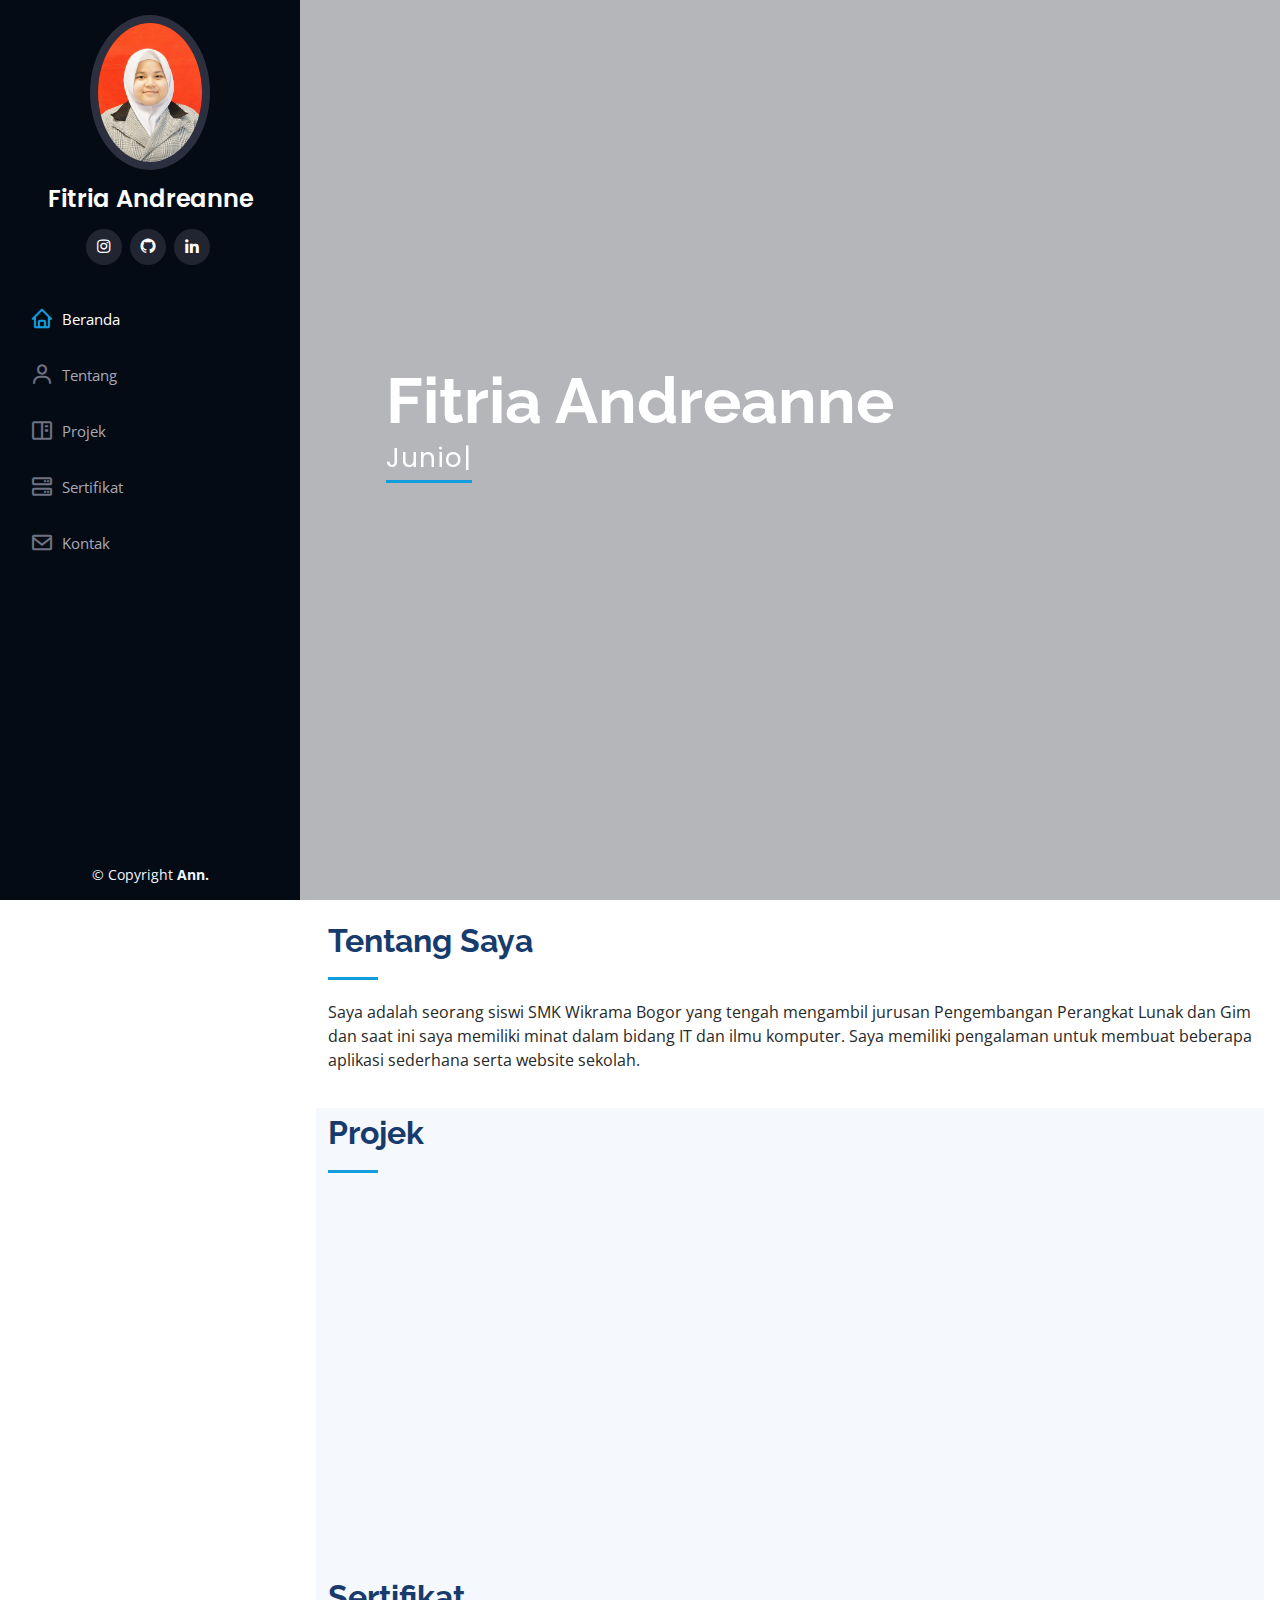
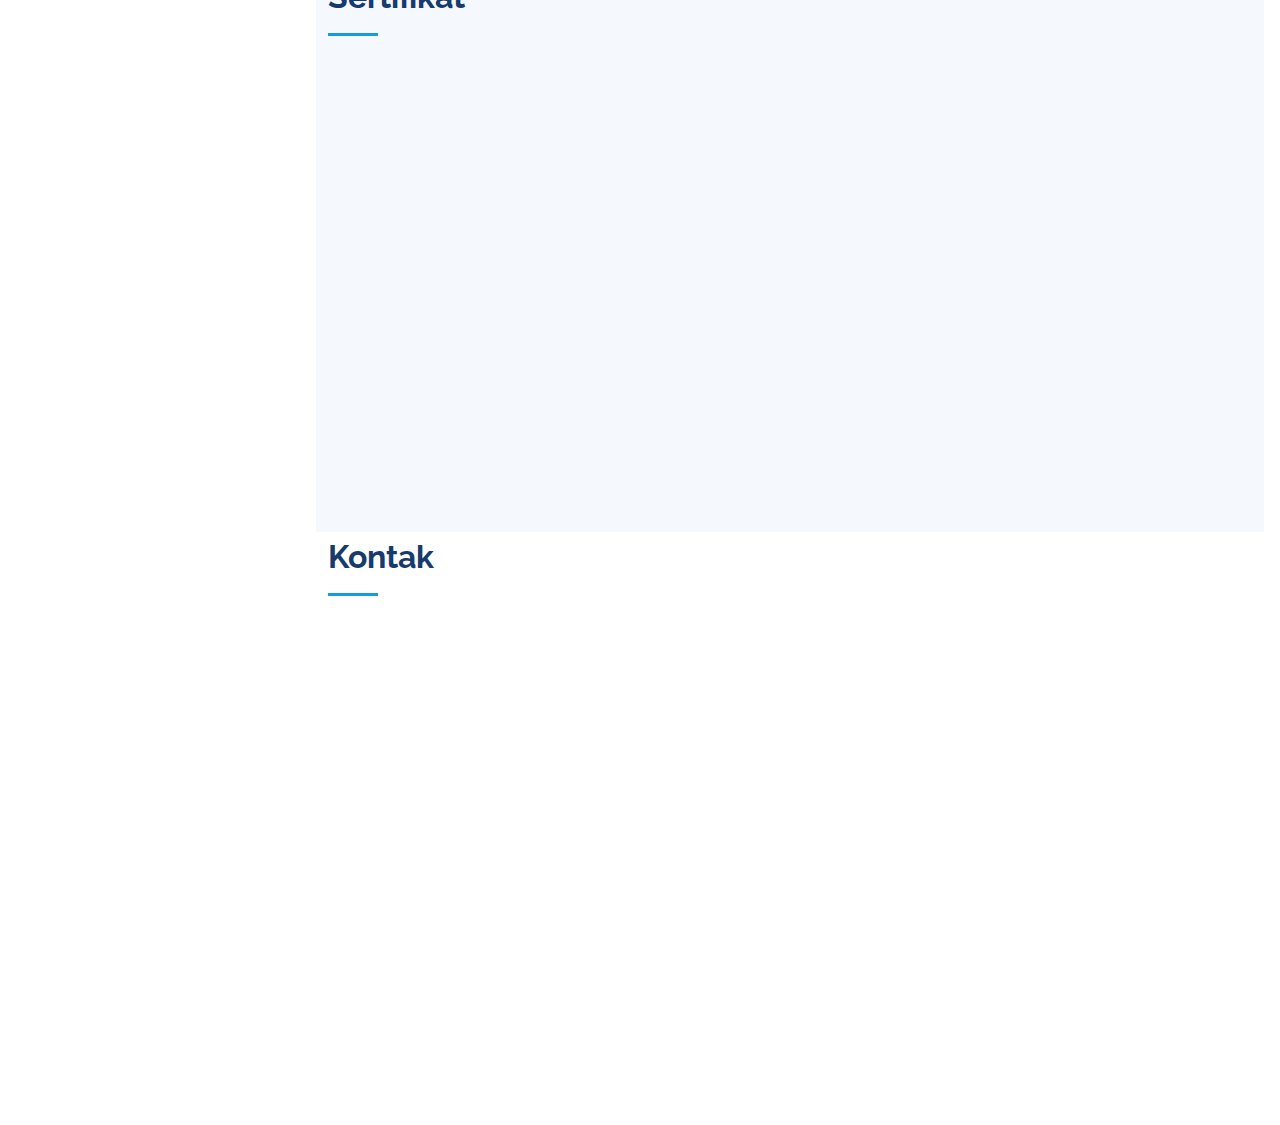
==== index.html @ 913ece06 "portfolio anne" ====
<!DOCTYPE html>
<html lang="en">

<head>
  <meta charset="utf-8">
  <meta content="width=device-width, initial-scale=1.0" name="viewport">

  <title>Portfolio FitriaAndreanne</title>
  <meta content="" name="description">
  <meta content="" name="keywords">

  <!-- Favicons -->
  

  <!-- Google Fonts -->
  <link href="https://fonts.googleapis.com/css?family=Open+Sans:300,300i,400,400i,600,600i,700,700i|Raleway:300,300i,400,400i,500,500i,600,600i,700,700i|Poppins:300,300i,400,400i,500,500i,600,600i,700,700i" rel="stylesheet">

  <!-- Vendor CSS Files -->
  <link href="assets/vendor/aos/aos.css" rel="stylesheet">
  <link href="assets/vendor/bootstrap/css/bootstrap.min.css" rel="stylesheet">
  <link href="assets/vendor/bootstrap-icons/bootstrap-icons.css" rel="stylesheet">
  <link href="assets/vendor/boxicons/css/boxicons.min.css" rel="stylesheet">
  <link href="assets/vendor/glightbox/css/glightbox.min.css" rel="stylesheet">
  <link href="assets/vendor/swiper/swiper-bundle.min.css" rel="stylesheet">

  <!-- Template Main CSS File -->
  <link href="assets/css/style.css" rel="stylesheet">

  <!-- =======================================================
  * Template Name: iPortfolio - v3.10.0
  * Template URL: https://bootstrapmade.com/iportfolio-bootstrap-portfolio-websites-template/
  * Author: BootstrapMade.com
  * License: https://bootstrapmade.com/license/
  ======================================================== -->
</head>

<body>

  <!-- ======= Mobile nav toggle button ======= -->
  <i class="bi bi-list mobile-nav-toggle d-xl-none"></i>

  <!-- ======= Header ======= -->
  <header id="header">
    <div class="d-flex flex-column">

      <div class="profile">
        <img src="assets/img/formal-anne.jpg" alt="" class="img-fluid rounded-circle">
        <h1 class="text-light"><a href="index.html">Fitria Andreanne</a></h1>
        <div class="social-links mt-3 text-center">
          <a href="https://www.instagram.com/aanneuu_/" class="instagram"><i class="bx bxl-instagram"></i></a>
          <a href="https://github.com/FitriaAndreanne" class="google-plus"><i class="bx bxl-github"></i></a>
          <a href="https://www.linkedin.com/in/fitria-andreanne-865a6024b/" class="linkedin"><i class="bx bxl-linkedin"></i></a>
          <!-- <a href="mailto:fitriaann06@gmail.com" class="linkedin"><i class="bx bxl-gmail"></i></a> -->
        </div>
      </div>

      <nav id="navbar" class="nav-menu navbar">
        <ul>
          <li><a href="#hero" class="nav-link scrollto active"><i class="bx bx-home"></i> <span>Beranda</span></a></li>
          <li><a href="#about" class="nav-link scrollto"><i class="bx bx-user"></i> <span>Tentang</span></a></li>
          <li><a href="#portfolio" class="nav-link scrollto"><i class="bx bx-book-content"></i> <span>Projek</span></a></li>
          <li><a href="#sertifikat" class="nav-link scrollto"><i class="bx bx-server"></i> <span>Sertifikat</span></a></li>
          <li><a href="#contact" class="nav-link scrollto"><i class="bx bx-envelope"></i> <span>Kontak</span></a></li>
        </ul>
      </nav><!-- .nav-menu -->
    </div>
  </header><!-- End Header -->

  <!-- ======= Hero Section ======= -->
  <section id="hero" class="d-flex flex-column justify-content-center align-items-center p-3">
    <div class="hero-container" data-aos="fade-in">
      <h1>Fitria Andreanne</h1>
      <p><span class="typed" data-typed-items="Junior Front-end Developer"></span></p>
    </div>
  </section><!-- End Hero -->

  <main id="main" class="p-3">

    <!-- ======= About Section ======= -->
    <section id="about" class="about">
      <div class="container">

        <div class="section-title">
          <h2>Tentang Saya</h2>
          <p>Saya adalah seorang siswi SMK Wikrama Bogor yang tengah mengambil jurusan Pengembangan Perangkat Lunak dan Gim
            dan saat ini saya memiliki minat dalam bidang IT dan ilmu komputer. Saya memiliki pengalaman untuk membuat beberapa
            aplikasi sederhana serta website sekolah.</p>
        </div>

        <!-- <div class="row">
          
          <div class="col-lg-8 pt-4 pt-lg-0 content" data-aos="fade-left">
            <h3>Front-end Developer</h3>
            <p class="fst-italic">
              Lorem ipsum dolor sit amet, consectetur adipiscing elit, sed do eiusmod tempor incididunt ut labore et dolore
              magna aliqua.
            </p>
            <div class="row">
              <div class="col-lg-6">
                <ul>
                  <li><i class="bi bi-chevron-right"></i> <strong>Birthday:</strong> <span>1 May 1995</span></li>
                  <li><i class="bi bi-chevron-right"></i> <strong>Website:</strong> <span>www.example.com</span></li>
                  <li><i class="bi bi-chevron-right"></i> <strong>Phone:</strong> <span>+123 456 7890</span></li>
                  <li><i class="bi bi-chevron-right"></i> <strong>City:</strong> <span>New York, USA</span></li>
                </ul>
              </div>
              <div class="col-lg-6">
                <ul>
                  <li><i class="bi bi-chevron-right"></i> <strong>Age:</strong> <span>30</span></li>
                  <li><i class="bi bi-chevron-right"></i> <strong>Degree:</strong> <span>Master</span></li>
                  <li><i class="bi bi-chevron-right"></i> <strong>PhEmailone:</strong> <span>email@example.com</span></li>
                  <li><i class="bi bi-chevron-right"></i> <strong>Freelance:</strong> <span>Available</span></li>
                </ul>
              </div>
            </div>
            <p>
              Officiis eligendi itaque labore et dolorum mollitia officiis optio vero. Quisquam sunt adipisci omnis et ut. Nulla accusantium dolor incidunt officia tempore. Et eius omnis.
              Cupiditate ut dicta maxime officiis quidem quia. Sed et consectetur qui quia repellendus itaque neque. Aliquid amet quidem ut quaerat cupiditate. Ab et eum qui repellendus omnis culpa magni laudantium dolores.
            </p>
          </div>
        </div> -->

      </div>
    </section>

    <!-- ======= Facts Section ======= -->
    <!-- <section id="facts" class="facts">
      <div class="container">

        <div class="section-title">
          <h2>Facts</h2>
          <p>Magnam dolores commodi suscipit. Necessitatibus eius consequatur ex aliquid fuga eum quidem. Sit sint consectetur velit. Quisquam quos quisquam cupiditate. Et nemo qui impedit suscipit alias ea. Quia fugiat sit in iste officiis commodi quidem hic quas.</p>
        </div>

        <div class="row no-gutters">

          <div class="col-lg-3 col-md-6 d-md-flex align-items-md-stretch" data-aos="fade-up">
            <div class="count-box">
              <i class="bi bi-emoji-smile"></i>
              <span data-purecounter-start="0" data-purecounter-end="232" data-purecounter-duration="1" class="purecounter"></span>
              <p><strong>Happy Clients</strong> consequuntur quae</p>
            </div>
          </div>

          <div class="col-lg-3 col-md-6 d-md-flex align-items-md-stretch" data-aos="fade-up" data-aos-delay="100">
            <div class="count-box">
              <i class="bi bi-journal-richtext"></i>
              <span data-purecounter-start="0" data-purecounter-end="521" data-purecounter-duration="1" class="purecounter"></span>
              <p><strong>Projects</strong> adipisci atque cum quia aut</p>
            </div>
          </div>

          <div class="col-lg-3 col-md-6 d-md-flex align-items-md-stretch" data-aos="fade-up" data-aos-delay="200">
            <div class="count-box">
              <i class="bi bi-headset"></i>
              <span data-purecounter-start="0" data-purecounter-end="1453" data-purecounter-duration="1" class="purecounter"></span>
              <p><strong>Hours Of Support</strong> aut commodi quaerat</p>
            </div>
          </div>

          <div class="col-lg-3 col-md-6 d-md-flex align-items-md-stretch" data-aos="fade-up" data-aos-delay="300">
            <div class="count-box">
              <i class="bi bi-people"></i>
              <span data-purecounter-start="0" data-purecounter-end="32" data-purecounter-duration="1" class="purecounter"></span>
              <p><strong>Hard Workers</strong> rerum asperiores dolor</p>
            </div>
          </div>

        </div>

      </div> -->
    <!-- </section>End Facts Section -->

    <!-- ======= Skills Section ======= -->
    <!-- <section id="skills" class="skills section-bg">
      <div class="container">

        <div class="section-title">
          <h2>Skills</h2>
          <p>Magnam dolores commodi suscipit. Necessitatibus eius consequatur ex aliquid fuga eum quidem. Sit sint consectetur velit. Quisquam quos quisquam cupiditate. Et nemo qui impedit suscipit alias ea. Quia fugiat sit in iste officiis commodi quidem hic quas.</p>
        </div>

        <div class="row skills-content">

          <div class="col-lg-6" data-aos="fade-up">

            <div class="progress">
              <span class="skill">HTML <i class="val">100%</i></span>
              <div class="progress-bar-wrap">
                <div class="progress-bar" role="progressbar" aria-valuenow="100" aria-valuemin="0" aria-valuemax="100"></div>
              </div>
            </div>

            <div class="progress">
              <span class="skill">CSS <i class="val">90%</i></span>
              <div class="progress-bar-wrap">
                <div class="progress-bar" role="progressbar" aria-valuenow="90" aria-valuemin="0" aria-valuemax="100"></div>
              </div>
            </div>

            <div class="progress">
              <span class="skill">JavaScript <i class="val">75%</i></span>
              <div class="progress-bar-wrap">
                <div class="progress-bar" role="progressbar" aria-valuenow="75" aria-valuemin="0" aria-valuemax="100"></div>
              </div>
            </div>

          </div>

          <div class="col-lg-6" data-aos="fade-up" data-aos-delay="100">

            <div class="progress">
              <span class="skill">PHP <i class="val">80%</i></span>
              <div class="progress-bar-wrap">
                <div class="progress-bar" role="progressbar" aria-valuenow="80" aria-valuemin="0" aria-valuemax="100"></div>
              </div>
            </div>

            <div class="progress">
              <span class="skill">WordPress/CMS <i class="val">90%</i></span>
              <div class="progress-bar-wrap">
                <div class="progress-bar" role="progressbar" aria-valuenow="90" aria-valuemin="0" aria-valuemax="100"></div>
              </div>
            </div>

            <div class="progress">
              <span class="skill">Photoshop <i class="val">55%</i></span>
              <div class="progress-bar-wrap">
                <div class="progress-bar" role="progressbar" aria-valuenow="55" aria-valuemin="0" aria-valuemax="100"></div>
              </div>
            </div>

          </div>

        </div>

      </div> -->
    <!-- </section>End Skills Section -->

    <!-- ======= Resume Section ======= -->
    <!-- <section id="resume" class="resume">
      <div class="container">

        <div class="section-title">
          <h2>Resume</h2>
          <p>Magnam dolores commodi suscipit. Necessitatibus eius consequatur ex aliquid fuga eum quidem. Sit sint consectetur velit. Quisquam quos quisquam cupiditate. Et nemo qui impedit suscipit alias ea. Quia fugiat sit in iste officiis commodi quidem hic quas.</p>
        </div>

        <div class="row">
          <div class="col-lg-6" data-aos="fade-up">
            <h3 class="resume-title">Sumary</h3>
            <div class="resume-item pb-0">
              <h4>Alex Smith</h4>
              <p><em>Innovative and deadline-driven Graphic Designer with 3+ years of experience designing and developing user-centered digital/print marketing material from initial concept to final, polished deliverable.</em></p>
              <ul>
                <li>Portland par 127,Orlando, FL</li>
                <li>(123) 456-7891</li>
                <li>alice.barkley@example.com</li>
              </ul>
            </div>

            <h3 class="resume-title">Education</h3>
            <div class="resume-item">
              <h4>Master of Fine Arts &amp; Graphic Design</h4>
              <h5>2015 - 2016</h5>
              <p><em>Rochester Institute of Technology, Rochester, NY</em></p>
              <p>Qui deserunt veniam. Et sed aliquam labore tempore sed quisquam iusto autem sit. Ea vero voluptatum qui ut dignissimos deleniti nerada porti sand markend</p>
            </div>
            <div class="resume-item">
              <h4>Bachelor of Fine Arts &amp; Graphic Design</h4>
              <h5>2010 - 2014</h5>
              <p><em>Rochester Institute of Technology, Rochester, NY</em></p>
              <p>Quia nobis sequi est occaecati aut. Repudiandae et iusto quae reiciendis et quis Eius vel ratione eius unde vitae rerum voluptates asperiores voluptatem Earum molestiae consequatur neque etlon sader mart dila</p>
            </div>
          </div>
          <div class="col-lg-6" data-aos="fade-up" data-aos-delay="100">
            <h3 class="resume-title">Professional Experience</h3>
            <div class="resume-item">
              <h4>Senior graphic design specialist</h4>
              <h5>2019 - Present</h5>
              <p><em>Experion, New York, NY </em></p>
              <ul>
                <li>Lead in the design, development, and implementation of the graphic, layout, and production communication materials</li>
                <li>Delegate tasks to the 7 members of the design team and provide counsel on all aspects of the project. </li>
                <li>Supervise the assessment of all graphic materials in order to ensure quality and accuracy of the design</li>
                <li>Oversee the efficient use of production project budgets ranging from $2,000 - $25,000</li>
              </ul>
            </div>
            <div class="resume-item">
              <h4>Graphic design specialist</h4>
              <h5>2017 - 2018</h5>
              <p><em>Stepping Stone Advertising, New York, NY</em></p>
              <ul>
                <li>Developed numerous marketing programs (logos, brochures,infographics, presentations, and advertisements).</li>
                <li>Managed up to 5 projects or tasks at a given time while under pressure</li>
                <li>Recommended and consulted with clients on the most appropriate graphic design</li>
                <li>Created 4+ design presentations and proposals a month for clients and account managers</li>
              </ul>
            </div>
          </div>
        </div>

      </div>
    </section>End Resume Section -->

    <!-- ======= Portfolio Section ======= -->
    <section id="portfolio" class="portfolio section-bg">
      <div class="container">

        <div class="section-title">
          <h2>Projek</h2>
        </div>

        

        <div class="row portfolio-container" data-aos="fade-up" data-aos-delay="100">

          <div class="col-lg-4 col-md-6 portfolio-item filter-card">
            <div class="portfolio-wrap">
              <img src="assets/img/masjid.png" class="img-fluid" alt="">
              <div class="portfolio-links">
                <a href="assets/img/masjid.png" data-gallery="portfolioGallery" class="portfolio-lightbox" title="Masjid SMK Wikrama Bogor"><i class="bx bx-plus"></i></a>
                <a href="portfolio-details.html" title="More Details"><i class="bx bx-link"></i></a>
              </div>
            </div>
          </div>

          <div class="col-lg-4 col-md-6 portfolio-item filter-app">
            <div class="portfolio-wrap">
              <img src="assets/img/ppdb.png" class="img-fluid" alt="">
              <div class="portfolio-links">
                <a href="assets/img/ppdb.png" data-gallery="portfolioGallery" class="portfolio-lightbox" title="PPDB SMK Wikrama Bogor"><i class="bx bx-plus"></i></a>
                <a href="portfolio-details.html" title="More Details"><i class="bx bx-link"></i></a>
              </div>
            </div>
          </div>

          <div class="col-lg-4 col-md-6 portfolio-item filter-web">
            <div class="portfolio-wrap">
              <img src="assets/img/tabungan.png" class="img-fluid" alt="">
              <div class="portfolio-links">
                <a href="assets/img/tabungan.png" data-gallery="portfolioGallery" class="portfolio-lightbox" title="Tabungan untuk Admin"><i class="bx bx-plus"></i></a>
                <a href="portfolio-details.html" title="More Details"><i class="bx bx-link"></i></a>
              </div>
            </div>
          </div>

          <div class="col-lg-4 col-md-6 portfolio-item filter-app">
            <div class="portfolio-wrap">
              <img src="assets/img/todo.png" class="img-fluid" alt="">
              <div class="portfolio-links">
                <a href="assets/img/todo.png" data-gallery="portfolioGallery" class="portfolio-lightbox" title="Todo App"><i class="bx bx-plus"></i></a>
                <a href="portfolio-details.html" title="More Details"><i class="bx bx-link"></i></a>
              </div>
            </div>
          </div>

          <div class="col-lg-4 col-md-6 portfolio-item filter-app">
            <div class="portfolio-wrap">
              <img src="assets/img/imt.png" class="img-fluid" alt="">
              <div class="portfolio-links">
                <a href="assets/img/imt.png" data-gallery="portfolioGallery" class="portfolio-lightbox" title="Kalkulator IMT"><i class="bx bx-plus"></i></a>
                <a href="portfolio-details.html" title="More Details"><i class="bx bx-link"></i></a>
              </div>
            </div>
          </div>

          

          

          


        </div>

      </div>
    </section><!-- End Portfolio Section -->
    <section id="sertifikat" class="portfolio section-bg">
      <div class="container">

        <div class="section-title">
          <h2>Sertifikat</h2>
        </div>

        

        <div class="row portfolio-container" data-aos="fade-up" data-aos-delay="100">

          <div class="col-lg-4 col-md-6 portfolio-item filter-app">
            <div class="portfolio-wrap">
              <img src="assets/img/sertif1.jpg" class="img-fluid" alt="">
              <div class="portfolio-links">
                <a href="assets/img/sertif1.jpg" data-gallery="portfolioGallery" class="portfolio-lightbox" title="Webinar Karir Ahli Cybersecurity"><i class="bx bx-plus"></i></a>
                <a href="portfolio-details.html" title="More Details"><i class="bx bx-link"></i></a>
              </div>
            </div>
          </div>

          <div class="col-lg-4 col-md-6 portfolio-item filter-web">
            <div class="portfolio-wrap">
              <img src="assets/img/sertif2.png" class="img-fluid" alt="">
              <div class="portfolio-links">
                <a href="assets/img/tabungan.png" data-gallery="portfolioGallery" class="portfolio-lightbox" title="Soft Skills Cybersecurity"><i class="bx bx-plus"></i></a>
                <a href="portfolio-details.html" title="More Details"><i class="bx bx-link"></i></a>
              </div>
            </div>
          </div>

          <div class="col-lg-4 col-md-6 portfolio-item filter-app">
            <div class="portfolio-wrap">
              <img src="assets/img/sertif3.png" class="img-fluid" alt="">
              <div class="portfolio-links">
                <a href="assets/img/sertif3.png" data-gallery="portfolioGallery" class="portfolio-lightbox" title="Kursus Command Line"><i class="bx bx-plus"></i></a>
                <a href="portfolio-details.html" title="More Details"><i class="bx bx-link"></i></a>
              </div>
            </div>
          </div>

          <div class="col-lg-4 col-md-6 portfolio-item filter-card">
            <div class="portfolio-wrap">
              <img src="assets/img/sertif4.png" class="img-fluid" alt="">
              <div class="portfolio-links">
                <a href="assets/img/sertif4.png" data-gallery="portfolioGallery" class="portfolio-lightbox" title="Kursus GIT"><i class="bx bx-plus"></i></a>
                <a href="portfolio-details.html" title="More Details"><i class="bx bx-link"></i></a>
              </div>
            </div>
          </div>


        </div>

      </div>
    </section><!-- End Portfolio Section -->

    <!-- ======= Services Section ======= -->
    <!-- <section id="services" class="services">
      <div class="container">

        <div class="section-title">
          <h2>Services</h2>
          <p>Magnam dolores commodi suscipit. Necessitatibus eius consequatur ex aliquid fuga eum quidem. Sit sint consectetur velit. Quisquam quos quisquam cupiditate. Et nemo qui impedit suscipit alias ea. Quia fugiat sit in iste officiis commodi quidem hic quas.</p>
        </div>

        <div class="row">
          <div class="col-lg-4 col-md-6 icon-box" data-aos="fade-up">
            <div class="icon"><i class="bi bi-briefcase"></i></div>
            <h4 class="title"><a href="">Lorem Ipsum</a></h4>
            <p class="description">Voluptatum deleniti atque corrupti quos dolores et quas molestias excepturi sint occaecati cupiditate non provident</p>
          </div>
          <div class="col-lg-4 col-md-6 icon-box" data-aos="fade-up" data-aos-delay="100">
            <div class="icon"><i class="bi bi-card-checklist"></i></div>
            <h4 class="title"><a href="">Dolor Sitema</a></h4>
            <p class="description">Minim veniam, quis nostrud exercitation ullamco laboris nisi ut aliquip ex ea commodo consequat tarad limino ata</p>
          </div>
          <div class="col-lg-4 col-md-6 icon-box" data-aos="fade-up" data-aos-delay="200">
            <div class="icon"><i class="bi bi-bar-chart"></i></div>
            <h4 class="title"><a href="">Sed ut perspiciatis</a></h4>
            <p class="description">Duis aute irure dolor in reprehenderit in voluptate velit esse cillum dolore eu fugiat nulla pariatur</p>
          </div>
          <div class="col-lg-4 col-md-6 icon-box" data-aos="fade-up" data-aos-delay="300">
            <div class="icon"><i class="bi bi-binoculars"></i></div>
            <h4 class="title"><a href="">Magni Dolores</a></h4>
            <p class="description">Excepteur sint occaecat cupidatat non proident, sunt in culpa qui officia deserunt mollit anim id est laborum</p>
          </div>
          <div class="col-lg-4 col-md-6 icon-box" data-aos="fade-up" data-aos-delay="400">
            <div class="icon"><i class="bi bi-brightness-high"></i></div>
            <h4 class="title"><a href="">Nemo Enim</a></h4>
            <p class="description">At vero eos et accusamus et iusto odio dignissimos ducimus qui blanditiis praesentium voluptatum deleniti atque</p>
          </div>
          <div class="col-lg-4 col-md-6 icon-box" data-aos="fade-up" data-aos-delay="500">
            <div class="icon"><i class="bi bi-calendar4-week"></i></div>
            <h4 class="title"><a href="">Eiusmod Tempor</a></h4>
            <p class="description">Et harum quidem rerum facilis est et expedita distinctio. Nam libero tempore, cum soluta nobis est eligendi</p>
          </div>
        </div>

      </div>
    </section>End Services Section -->

    <!-- ======= Testimonials Section ======= -->
    <!-- <section id="testimonials" class="testimonials section-bg">
      <div class="container">

        <div class="section-title">
          <h2>Testimonials</h2>
          <p>Magnam dolores commodi suscipit. Necessitatibus eius consequatur ex aliquid fuga eum quidem. Sit sint consectetur velit. Quisquam quos quisquam cupiditate. Et nemo qui impedit suscipit alias ea. Quia fugiat sit in iste officiis commodi quidem hic quas.</p>
        </div>

        <div class="testimonials-slider swiper" data-aos="fade-up" data-aos-delay="100">
          <div class="swiper-wrapper">

            <div class="swiper-slide">
              <div class="testimonial-item" data-aos="fade-up">
                <p>
                  <i class="bx bxs-quote-alt-left quote-icon-left"></i>
                  Proin iaculis purus consequat sem cure digni ssim donec porttitora entum suscipit rhoncus. Accusantium quam, ultricies eget id, aliquam eget nibh et. Maecen aliquam, risus at semper.
                  <i class="bx bxs-quote-alt-right quote-icon-right"></i>
                </p>
                <img src="assets/img/testimonials/testimonials-1.jpg" class="testimonial-img" alt="">
                <h3>Saul Goodman</h3>
                <h4>Ceo &amp; Founder</h4>
              </div> -->
            <!-- </div>End testimonial item -->

            <!-- <div class="swiper-slide">
              <div class="testimonial-item" data-aos="fade-up" data-aos-delay="100">
                <p>
                  <i class="bx bxs-quote-alt-left quote-icon-left"></i>
                  Export tempor illum tamen malis malis eram quae irure esse labore quem cillum quid cillum eram malis quorum velit fore eram velit sunt aliqua noster fugiat irure amet legam anim culpa.
                  <i class="bx bxs-quote-alt-right quote-icon-right"></i>
                </p>
                <img src="assets/img/testimonials/testimonials-2.jpg" class="testimonial-img" alt="">
                <h3>Sara Wilsson</h3>
                <h4>Designer</h4>
              </div> -->
            <!-- </div>End testimonial item -->

            <!-- <div class="swiper-slide">
              <div class="testimonial-item" data-aos="fade-up" data-aos-delay="200">
                <p>
                  <i class="bx bxs-quote-alt-left quote-icon-left"></i>
                  Enim nisi quem export duis labore cillum quae magna enim sint quorum nulla quem veniam duis minim tempor labore quem eram duis noster aute amet eram fore quis sint minim.
                  <i class="bx bxs-quote-alt-right quote-icon-right"></i>
                </p>
                <img src="assets/img/testimonials/testimonials-3.jpg" class="testimonial-img" alt="">
                <h3>Jena Karlis</h3>
                <h4>Store Owner</h4>
              </div> -->
            <!-- </div>End testimonial item -->

            <!-- <div class="swiper-slide">
              <div class="testimonial-item" data-aos="fade-up" data-aos-delay="300">
                <p>
                  <i class="bx bxs-quote-alt-left quote-icon-left"></i>
                  Fugiat enim eram quae cillum dolore dolor amet nulla culpa multos export minim fugiat minim velit minim dolor enim duis veniam ipsum anim magna sunt elit fore quem dolore labore illum veniam.
                  <i class="bx bxs-quote-alt-right quote-icon-right"></i>
                </p>
                <img src="assets/img/testimonials/testimonials-4.jpg" class="testimonial-img" alt="">
                <h3>Matt Brandon</h3>
                <h4>Freelancer</h4>
              </div> -->
            <!-- </div>End testimonial item -->

            <!-- <div class="swiper-slide">
              <div class="testimonial-item" data-aos="fade-up" data-aos-delay="400">
                <p>
                  <i class="bx bxs-quote-alt-left quote-icon-left"></i>
                  Quis quorum aliqua sint quem legam fore sunt eram irure aliqua veniam tempor noster veniam enim culpa labore duis sunt culpa nulla illum cillum fugiat legam esse veniam culpa fore nisi cillum quid.
                  <i class="bx bxs-quote-alt-right quote-icon-right"></i>
                </p>
                <img src="assets/img/testimonials/testimonials-5.jpg" class="testimonial-img" alt="">
                <h3>John Larson</h3>
                <h4>Entrepreneur</h4>
              </div> -->
            <!-- </div>End testimonial item -->

          <!-- </div>
          <div class="swiper-pagination"></div>
        </div>

      </div> -->
    <!-- </section>End Testimonials Section -->

    <!-- ======= Contact Section ======= -->
    <section id="contact" class="contact">
      <div class="container">

        <div class="section-title">
          <h2>Kontak</h2>
        </div>

        <div class="row" data-aos="fade-in">

          <div class="col-lg-5 d-flex align-items-stretch">
            <div class="info">
              <div class="address">
                <i class="bi bi-geo-alt"></i>
                <h4>Alamat:</h4>
                <p>Ciheuleut, Jl. Terusan Tunjung Biru, Kota Bogor, 16143</p>
              </div>

              <div class="email">
                <i class="bi bi-envelope"></i>
                <h4>Email:</h4>
                <p>fitriaann06@gmail.com</p>
              </div>

              <div class="phone">
                <i class="bi bi-phone"></i>
                <h4>Nomor Telepon:</h4>
                <p>+62 858 9448 1088</p>
              </div>

            </div>

          </div>

          
        </div>

      </div>
    </section><!-- End Contact Section -->

  </main><!-- End #main -->

  <!-- ======= Footer ======= -->
  <footer id="footer">
    <div class="container">
      <div class="copyright">
        &copy; Copyright <strong><span>Ann.</span></strong>
      </div>
      
    </div>
  </footer><!-- End  Footer -->

  <a href="#" class="back-to-top d-flex align-items-center justify-content-center"><i class="bi bi-arrow-up-short"></i></a>

  <!-- Vendor JS Files -->
  <script src="assets/vendor/purecounter/purecounter_vanilla.js"></script>
  <script src="assets/vendor/aos/aos.js"></script>
  <script src="assets/vendor/bootstrap/js/bootstrap.bundle.min.js"></script>
  <script src="assets/vendor/glightbox/js/glightbox.min.js"></script>
  <script src="assets/vendor/isotope-layout/isotope.pkgd.min.js"></script>
  <script src="assets/vendor/swiper/swiper-bundle.min.js"></script>
  <script src="assets/vendor/typed.js/typed.min.js"></script>
  <script src="assets/vendor/waypoints/noframework.waypoints.js"></script>
  <script src="assets/vendor/php-email-form/validate.js"></script>

  <!-- Template Main JS File -->
  <script src="assets/js/main.js"></script>

</body>

</html>
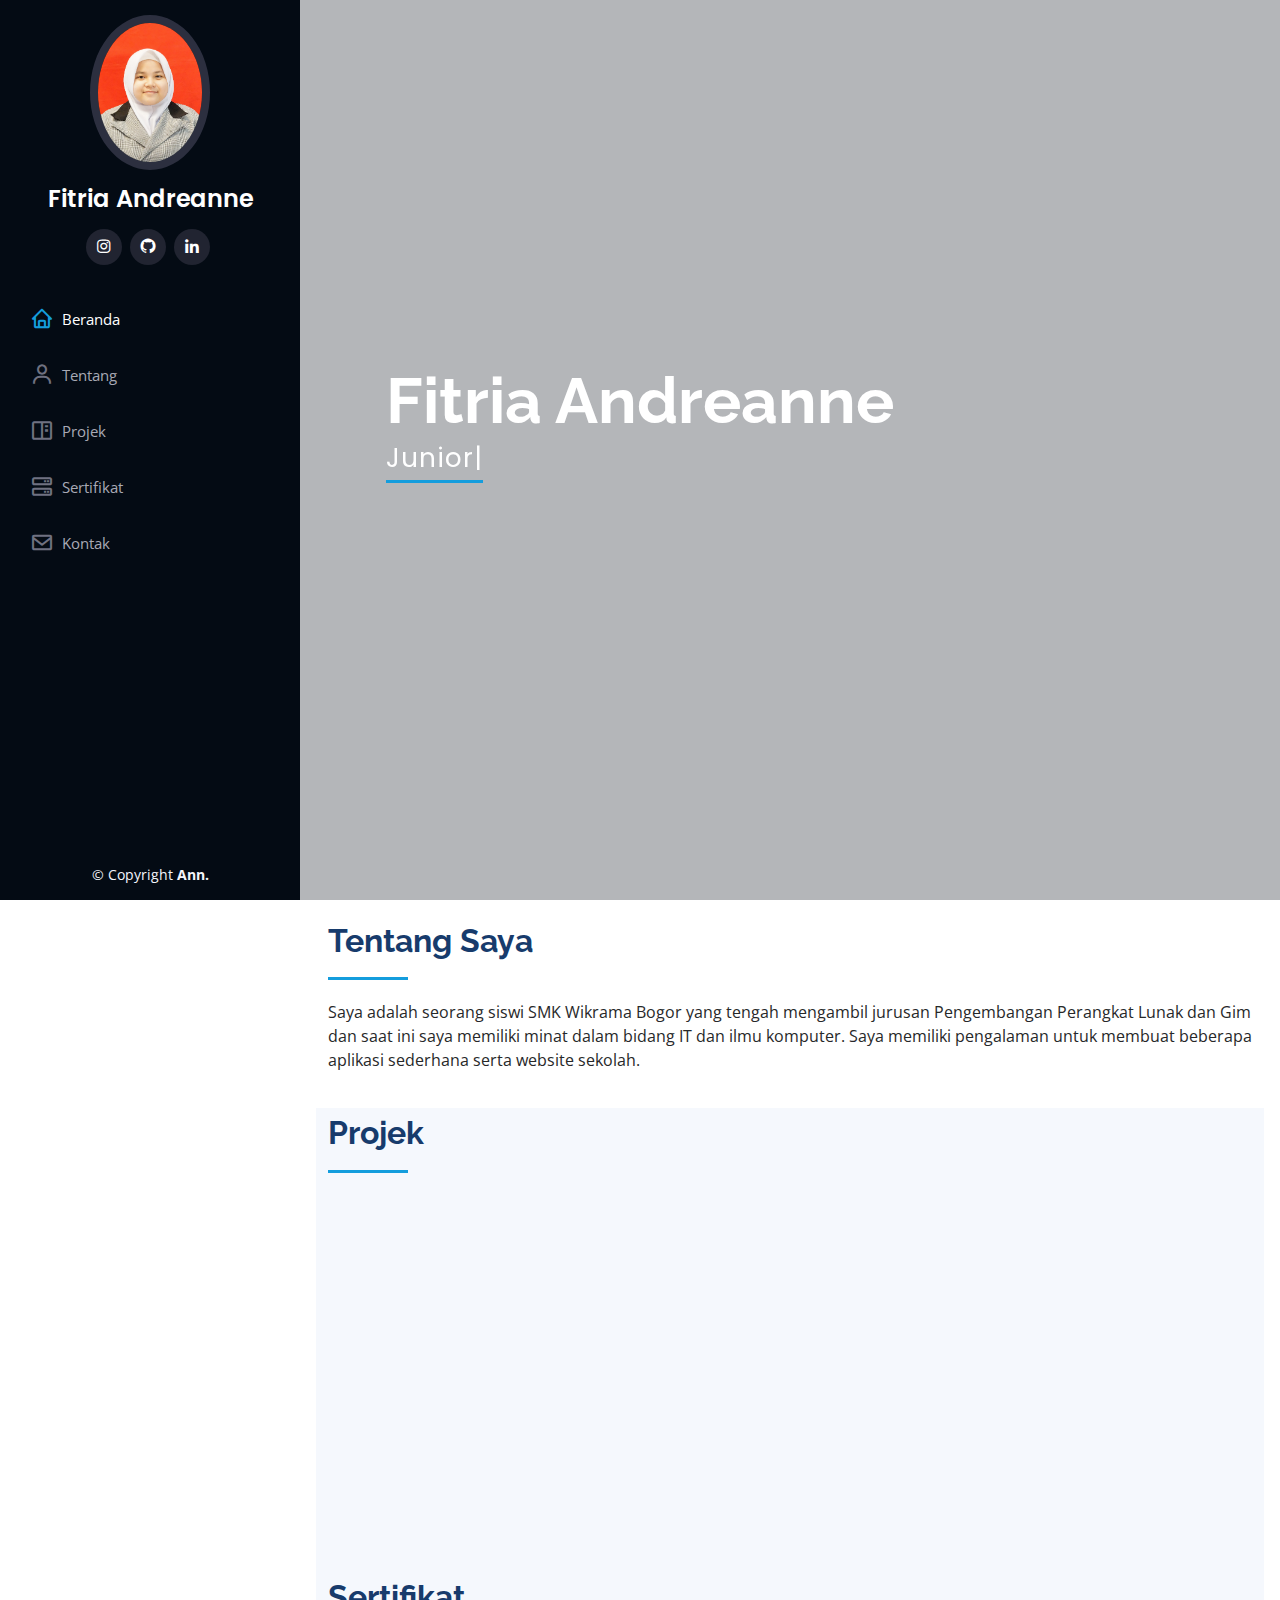
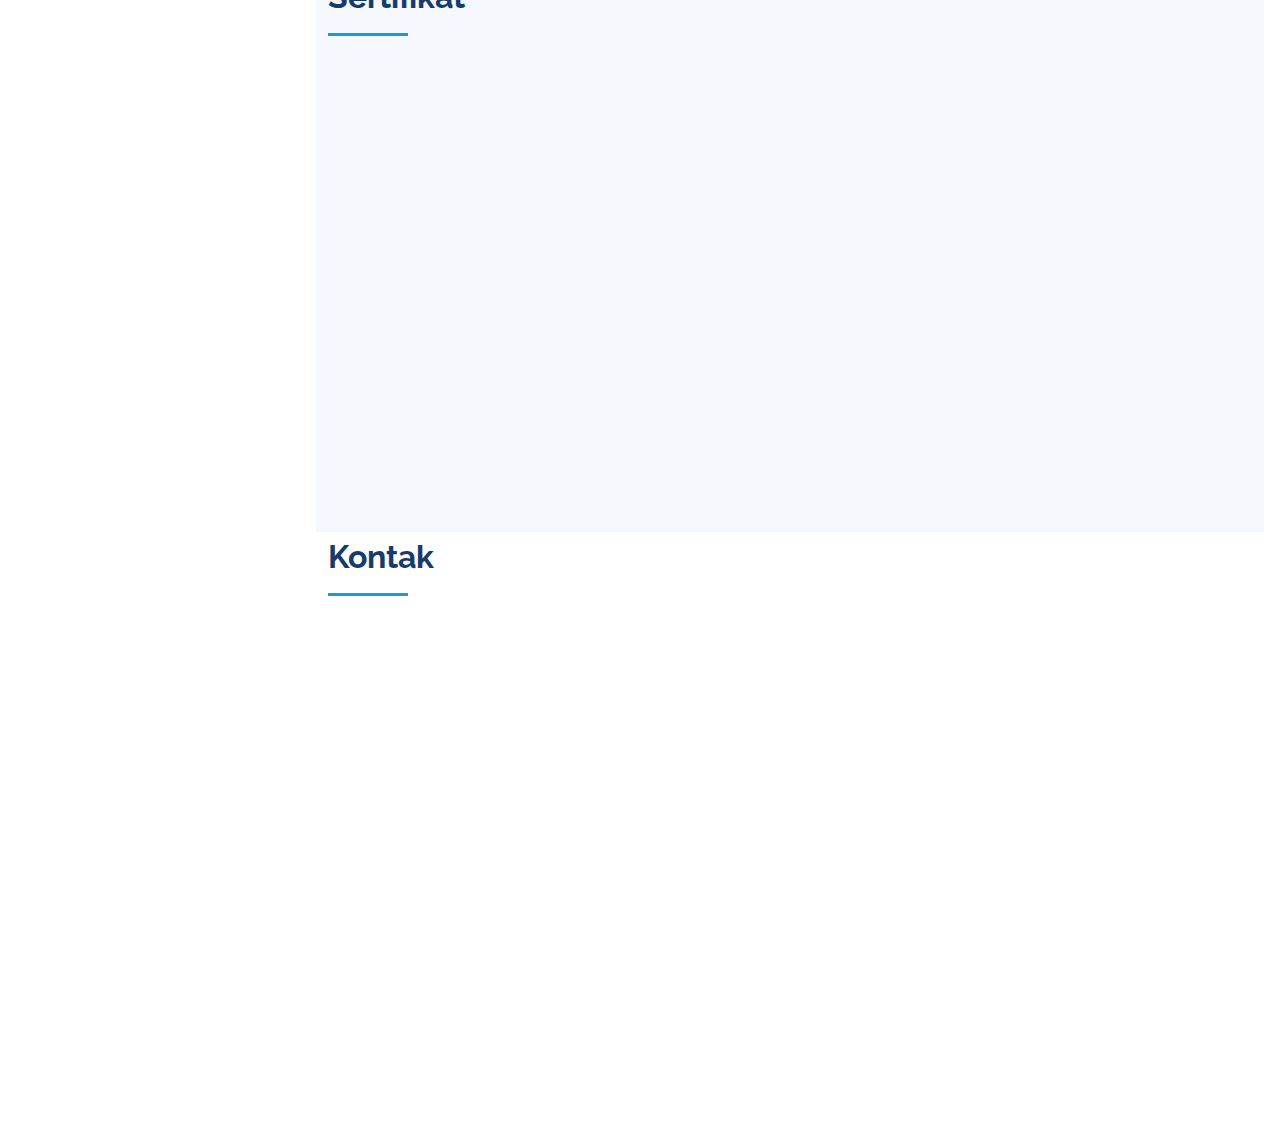
==== commit 680a6c47: "update portfolio" ====
--- a/index.html
+++ b/index.html
@@ -320,7 +320,7 @@
               <img src="assets/img/masjid.png" class="img-fluid" alt="">
               <div class="portfolio-links">
                 <a href="assets/img/masjid.png" data-gallery="portfolioGallery" class="portfolio-lightbox" title="Masjid SMK Wikrama Bogor"><i class="bx bx-plus"></i></a>
-                <a href="portfolio-details.html" title="More Details"><i class="bx bx-link"></i></a>
+                <a href="#" title="More Details"><i class="bx bx-link"></i></a>
               </div>
             </div>
           </div>
@@ -330,7 +330,7 @@
               <img src="assets/img/ppdb.png" class="img-fluid" alt="">
               <div class="portfolio-links">
                 <a href="assets/img/ppdb.png" data-gallery="portfolioGallery" class="portfolio-lightbox" title="PPDB SMK Wikrama Bogor"><i class="bx bx-plus"></i></a>
-                <a href="portfolio-details.html" title="More Details"><i class="bx bx-link"></i></a>
+                <a href="https://ppdb-anne.akmalweb.my.id/" title="More Details"><i class="bx bx-link"></i></a>
               </div>
             </div>
           </div>
@@ -340,7 +340,7 @@
               <img src="assets/img/tabungan.png" class="img-fluid" alt="">
               <div class="portfolio-links">
                 <a href="assets/img/tabungan.png" data-gallery="portfolioGallery" class="portfolio-lightbox" title="Tabungan untuk Admin"><i class="bx bx-plus"></i></a>
-                <a href="portfolio-details.html" title="More Details"><i class="bx bx-link"></i></a>
+                <a href="#" title="More Details"><i class="bx bx-link"></i></a>
               </div>
             </div>
           </div>
@@ -350,7 +350,7 @@
               <img src="assets/img/todo.png" class="img-fluid" alt="">
               <div class="portfolio-links">
                 <a href="assets/img/todo.png" data-gallery="portfolioGallery" class="portfolio-lightbox" title="Todo App"><i class="bx bx-plus"></i></a>
-                <a href="portfolio-details.html" title="More Details"><i class="bx bx-link"></i></a>
+                <a href="#" title="More Details"><i class="bx bx-link"></i></a>
               </div>
             </div>
           </div>
@@ -360,7 +360,7 @@
               <img src="assets/img/imt.png" class="img-fluid" alt="">
               <div class="portfolio-links">
                 <a href="assets/img/imt.png" data-gallery="portfolioGallery" class="portfolio-lightbox" title="Kalkulator IMT"><i class="bx bx-plus"></i></a>
-                <a href="portfolio-details.html" title="More Details"><i class="bx bx-link"></i></a>
+                <a href="#" title="More Details"><i class="bx bx-link"></i></a>
               </div>
             </div>
           </div>
@@ -392,7 +392,7 @@
               <img src="assets/img/sertif1.jpg" class="img-fluid" alt="">
               <div class="portfolio-links">
                 <a href="assets/img/sertif1.jpg" data-gallery="portfolioGallery" class="portfolio-lightbox" title="Webinar Karir Ahli Cybersecurity"><i class="bx bx-plus"></i></a>
-                <a href="portfolio-details.html" title="More Details"><i class="bx bx-link"></i></a>
+                <a href="https://drive.google.com/drive/folders/1c_mmGNmivOSMQsvXB9zcWbdmv1pNWieT?usp=sharing" title="More Details"><i class="bx bx-link"></i></a>
               </div>
             </div>
           </div>
@@ -401,8 +401,8 @@
             <div class="portfolio-wrap">
               <img src="assets/img/sertif2.png" class="img-fluid" alt="">
               <div class="portfolio-links">
-                <a href="assets/img/tabungan.png" data-gallery="portfolioGallery" class="portfolio-lightbox" title="Soft Skills Cybersecurity"><i class="bx bx-plus"></i></a>
-                <a href="portfolio-details.html" title="More Details"><i class="bx bx-link"></i></a>
+                <a href="assets/img/sertif2.png" data-gallery="portfolioGallery" class="portfolio-lightbox" title="Soft Skills Cybersecurity"><i class="bx bx-plus"></i></a>
+                <a href="https://lingkaran-certificate.s3.ap-southeast-1.amazonaws.com/certificate/Fitria%20Andreanne/bccfb3f5-5384-4ea0-bd04-603049bb1cba.pdf" title="More Details"><i class="bx bx-link"></i></a>
               </div>
             </div>
           </div>
@@ -412,7 +412,7 @@
               <img src="assets/img/sertif3.png" class="img-fluid" alt="">
               <div class="portfolio-links">
                 <a href="assets/img/sertif3.png" data-gallery="portfolioGallery" class="portfolio-lightbox" title="Kursus Command Line"><i class="bx bx-plus"></i></a>
-                <a href="portfolio-details.html" title="More Details"><i class="bx bx-link"></i></a>
+                <a href="https://progate.com/course_certificate/159aec12r2ncxs" title="More Details"><i class="bx bx-link"></i></a>
               </div>
             </div>
           </div>
@@ -422,7 +422,7 @@
               <img src="assets/img/sertif4.png" class="img-fluid" alt="">
               <div class="portfolio-links">
                 <a href="assets/img/sertif4.png" data-gallery="portfolioGallery" class="portfolio-lightbox" title="Kursus GIT"><i class="bx bx-plus"></i></a>
-                <a href="portfolio-details.html" title="More Details"><i class="bx bx-link"></i></a>
+                <a href="https://progate.com/course_certificate/7af44669r2adxb" title="More Details"><i class="bx bx-link"></i></a>
               </div>
             </div>
           </div>
--- a/assets/css/style.css
+++ b/assets/css/style.css
@@ -319,7 +319,7 @@
   content: "";
   position: absolute;
   display: block;
-  width: 50px;
+  width: 80px;
   height: 3px;
   background: #149ddd;
   bottom: 0;
